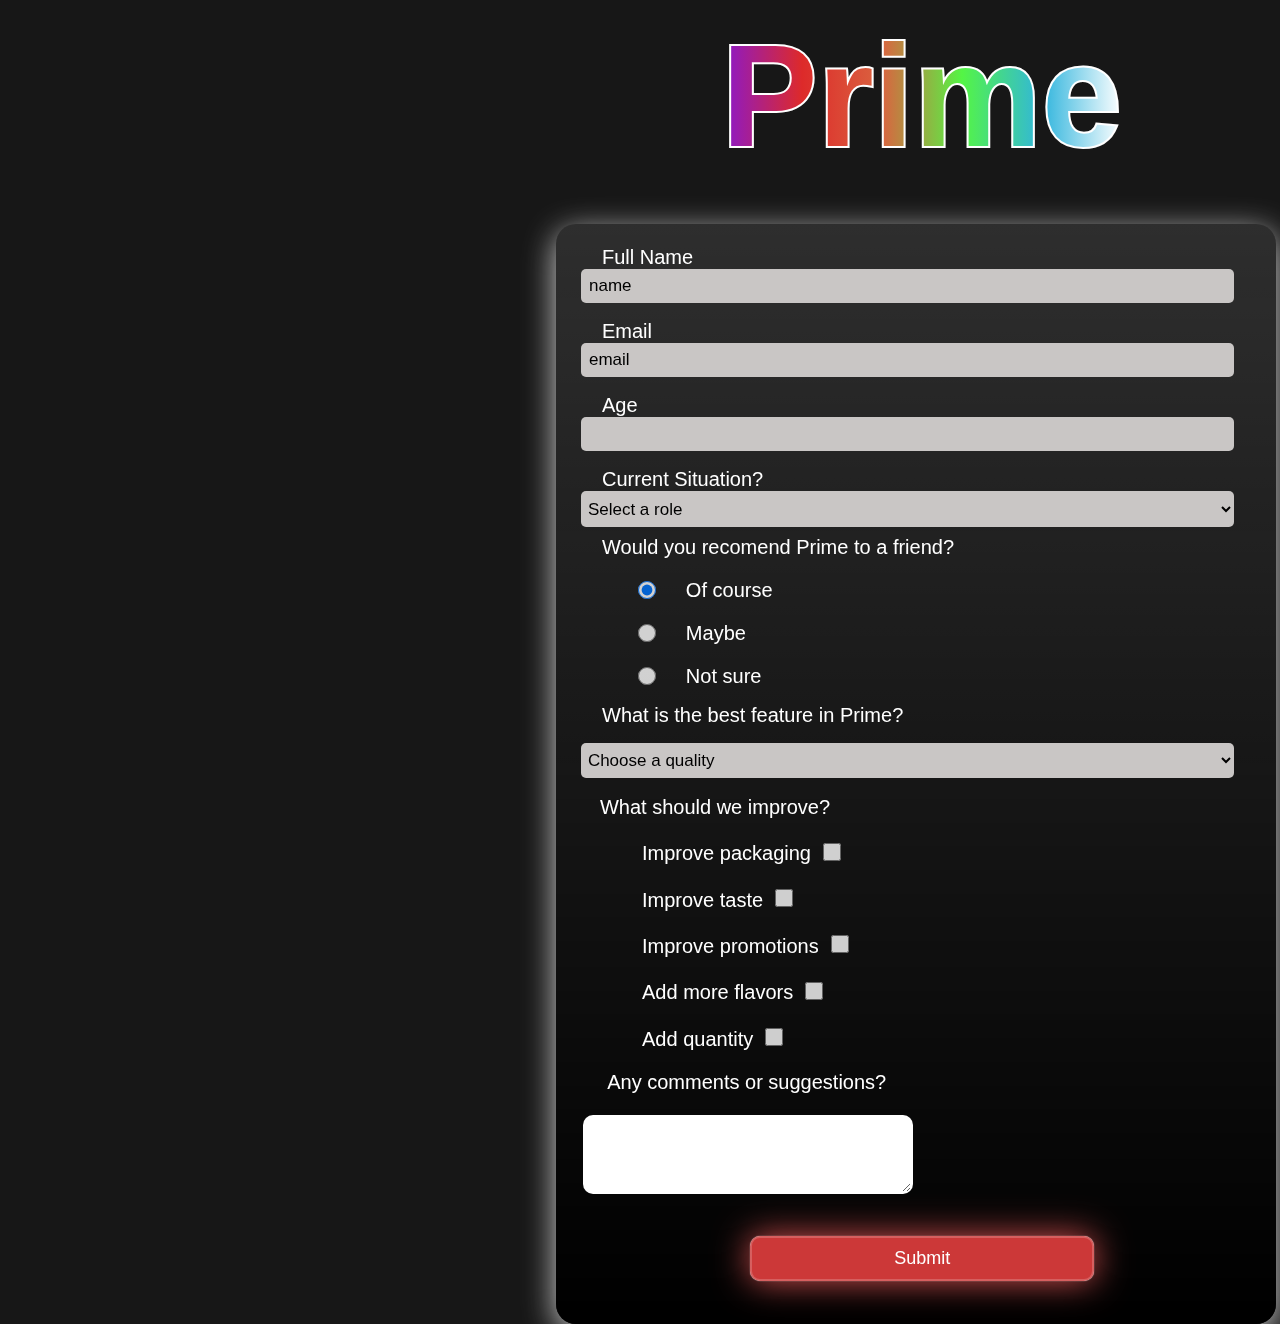
==== index.html @ 1cdba07a "Rename Survey.html to index.html" ====
<html lang='en'>
  <head>
    <title>Survey</title>
     <meta charset="UTF-8">
     <meta name="description" content="Prime Survey">
     <meta name="author"content='TNZ'>
     <meta name="keywords" content="Prime,drink,sport drink,KSI,Logan Paul,Prime drink">
     <meta name="viewport" content="width=device-width, intial-scale=1.0">
      <link rel="stylesheet" href="style.css" />
    </head>

  
  
    <body>

      <fieldset class="titlef">
        <div class="content">
      <h2>Prime</h2>
      <h2>Prime</h2>
      
      
        </div>
      </fieldset>
      
      <dev class="survey">
      <form action="PrimeSurveydata.php" method="post">
        <dev >
        <fieldset clas="top">
          </fieldset>
        </dev>
        <fieldset class="fieldsetf">
          <label class="inputn" for="Full name">Full Name<input class='inpu1'id="Full name" type="'text"name='name'value='name'required/></label>
          <label class="inputn" for="email">Email<input class='inpu1'id="email" type="email"name='email'value='email'required/></label>
          <label class="inputn" for="age">Age<input class='inpu1' id="age" type="number"min='10' max='100'name='age'value='age'/></label>
          <label class="kr">Current Situation?</label>
            <select  for="Situation" class="select" value='Situation'>
            <option value="a" name="a">Select a role</option>
            <option value="b" name="b">Full time job</option>
            <option value="c" name="c">Full time learner</option>
            <option value="d" name="d">Part time job</option>
            <option value="e" name="e">Student</option>
            <option value="f" name="f">Prefer not to say</option>
            <option value="g" name="g">Other</option>
          
          </select>
          



        
        <div class="container">
          
          <label class="kd" for='yes'>Would you recomend Prime to a friend?</label>
          <p class="itxt">
          <input id="yes"name='reco' type='radio' value="yes" checked/>
          <label for="yes"class='labe2'>Of course</label>
          </p>
          

          <p class="itxt">
          <input id="half"name='reco'type='radio'value='maybe'/>
          <label for="half"class='labe2'>Maybe</label>
          </p>
          

          <p class="itxt">
          <input id="no"name='reco'type='radio'value="no"/>
          <label for="no"class='labe2'>Not sure</label>
          </p>
          
          
        
        </div>
          <div class="labe3">
          <label class="ks">What is the best feature in Prime?</div>
            <select for="bfea" value="recomandation">
            <option value='0'name="0">  Choose a quality</option>
            <option value='1' name="1"> healty</option>
            <option value='2' name="2"> Tasty</option>
            <option value='3' name="3"> Refreching</option>
            <option value='7' name="8"> Other</option>
          </select>
        </label>
       
          
        
        <label>
        <div >
          <p class="imp">What should we improve?</p>
            
          
          <l class="li"><label for="improve3"class='label4'>Improve packaging<input id="improve3" type="checkbox"name='improvement-suggestions'class='inline'value='packaging'/></label></li>

          <l class="li"><label for="improve2"class='label4'>Improve taste<input id="improve2" type="checkbox"name='improvement-suggestions'class='inline'value='taste'/></label></li>

          <l class="li"><lable for="improve"class='label4'> Improve promotions<input id='improve'type='checkbox'name='improvement-suggestions'class='inline'value='promo'/></lable></li>
          
          <l class="li"><label for="improve4"class='label4'>Add more flavors<input id="improve4" type="checkbox"name='improvement-suggestions'class='inline'value='flavour'/></label></li>
          
          <l class="li"><label for="improve5"class='label4'>Add quantity<input id="improve5" type="checkbox"name='improvement-suggestions'class='inline'value='stock'/></label></li>
          
          
          </div>
        </label>
       
        <div class="itxt">

          <label class="kt">Any comments or suggestions?<textarea class="textarea"></textarea></label>
          </div>
          <input type="submit"value='Submit'></input>
        
        </fieldset>
        </dev>
        




      </form>





      </body>
      
      
  </html>
---- style.css ----
h1,p{
    text-align: center;
    font-family: 'Segoe UI', Tahoma, Geneva, Verdana, sans-serif;
    
}

*{
    margin:0;
    padding: 0;
    box-sizing: border-box;
    font-family: 'Poppins',sans-serif;
    border:none;

}
body{
    display:flex;
    max-width:1920px;
    min-height: 1080px;
    background-color: rgb(23,23,23);
    margin: auto; 
    background-image: url(https://cdna.artstation.com/p/assets/images/images/047/510/704/large/rushabh-reddy-waterfinal.jpg?1647781694);
    background-repeat: no-repeat;
    background-size: 100%;
    background-position:0 300px;
    color:white;
    border:none;

}


.content{
    position: relative;
}
.content h2{
    position: absolute;
    color:fff;
    margin:0.1em 0.2em 0 4.9em;
    
    font-size: 9em;
    text-align: center;
}
.content h2:nth-child(1)
{

    -webkit-text-stroke:4px ;
    
    
}
.content h2:nth-child(2)
{
    background:linear-gradient(90deg,rgb(138, 25, 204),
    rgb(221, 42, 42),
    rgb(218, 100, 64),
    rgb(84, 245, 69),
    rgb(49, 181, 221),
    rgb(255, 255, 255));
    -webkit-background-clip: text;
    -webkit-text-fill-color: transparent;
    
    

    
    animation:animate 4s ease-in-out infinite;
}
@keyframes animate
{
    0%,100%{
        clip-path: polygon(0% 37%, 16% 47%, 28% 53%, 41% 57%, 57% 55%, 70% 47%, 88% 41%, 100% 40%, 99% 100%, 0% 100%);
    }
    50%{
        clip-path: polygon(0 32%, 16% 35%, 28% 44%, 35% 52%, 49% 55%, 65% 51%, 81% 46%, 100% 37%, 99% 100%, 0% 100%);
    }
}
:root{
    --gradient: linear-gradient(
        45deg,
        rgb(138, 25, 204),
        rgb(221, 42, 42),
        rgb(218, 100, 64),
        rgb(84, 245, 69),
        rgb(49, 181, 221),
        rgb(255, 255, 255)


    );
}
.titlef{
    background-color: aliceblue;
    border: none;
    text-align: center;
    margin:0 100em 0 1em;
    width: 1px;
}
.survey{
    margin: 10em 50em 10em -70em ;
    width: 720px;
    height:10vw;

    
}
.fieldsetf{
    background:linear-gradient(rgb(255,255,255,0.1),rgb(255,255,255,0),black);
    backdrop-filter: blur(10px);
    border-radius: 20px;
    border:1px solid rgb(255,255,255,0.18);
    box-shadow: 0 8px 32px 0 rgb(255,255,255,0.8);
    margin:60px;
    margin-top:4em;
    margin-bottom: 5em;
    border:0;
    width: 720px;
    padding-right:1em;
    padding-left: 1em;
    padding-top: 1.4em;
    height:1100px;



}

.inputn{

    margin-top:2em;
    padding:0em 1.5em ;
    font-family:'Poppins', sans-serif;
    font-size:20px;
    

}

.inpu1{
    width:95%;
    background-color: #c9c6c5;
    margin-bottom:1em;
    margin-right:0.5em;
    margin-left:0.5em;
    margin-top:0em ;
    border-radius:5px ;
    height: 2em;
    font-size: 17px;
    transition: all 0.2s;
    padding:0.5em;
    
}
.select{
    width:95%;
    display:block;
    margin-bottom:0.5em;
    border-radius: 5px;
    background-color:#c9c6c5;
    height:2.1em;
    font-size: 17px;
    

}
.labe2{
    margin-left:1.5em;
    margin-top:1em ;
    
    font-family:'Poppins', sans-serif;
    font-size:20px;
}

.itxt{
    
    padding-right:15em;
    margin-bottom: 0em;
    margin-left: 1.2em;
    display: inline-flex;
    
}
.kt{
    margin-left:0.8em;
    margin-bottom:0.3em ;
    margin-top:1em;
    font-family:'Poppins', sans-serif;
    font-size:20px;

}


[type='radio']{
    margin-top:1.7em;
    margin-bottom:0;
    margin-left: 3.5em;
    border:10px shaded black;
    border-radius: 50%;
    opacity: 0.8;
    width:18px;
    height:18px;
    transition: 0.3s;
    
}
[type='radio']:hover{
    box-shadow: 0 0 0 12px rgba(80, 80, 80, 0.2);
    
    border-radius: 50%;
    opacity: 1;
    
}
[type='radio']:before{
    content:'';
    width:60%;
    height:60%;
    margin:20% auto;
    border-radius: 50%;
}

.kr{  
    margin-left:1.5em;
    margin-top:2em ;
    margin-bottom: 2em;
    font-family:'Poppins', sans-serif;
    font-size:20px;

}
.kd{
    padding-bottom:1.5em;
    margin-top:1emem;
    margin-left:1.5em;
    font-family:'Poppins', sans-serif;
    font-size:20px;
    margin-top:2em;
   
}
.ks{
    padding-bottom:em;
    margin-top:0.9em;
    margin-left:1.5em;
    font-family:'Poppins', sans-serif;
    font-size:20px;
    margin-top:2.3em;
    
}
select{
    
    display:block;
    width:95%;
    background-color: #c9c6c5;
    margin-right:0.5em;
    margin-left:0.5em;
    border-radius:5px ;
    height: 2em;
    font-size: 17px;
    transition: all 0.2s;
    padding:0.2em;
    
    
    border-radius: 5px;
    background-color:#c9c6c5;
    height:2.1em;
    font-size: 17px;
}



.labe3{
    margin-bottom:1em;
    margin-top:1em;
    
}
.labe4{
    margin-top: 1em;
    margin-right:1.5em;
}
select{
    
    display:block;
    width:95%;
    background-color: #c9c6c5;
    margin-right:0.5em;
    margin-left:0.5em;
    border-radius:5px ;
    height: 2em;
    font-size: 17px;
    transition: all 0.2s;
    padding:0.2em;
    
    
    border-radius: 5px;
    background-color:#c9c6c5;
    height:2.1em;
    font-size: 17px;
}


.textarea{
    padding:1em;
    outline: none;
    border-radius: 10px;
    border:2px solid transparent;
    color:#666666;
    font-family:'Heebo',sans-serif;
    font-weight: 500;
    font-size: 16px;
    line-height:1.4;
    transition: all 0.2s;
    margin:0.5em;
    width:80%;
    max-width: 80%;
    max-height: 60%;
    margin-left:-1.5em;
    margin-top: 1.3em;
}
.textarea:hover{
    cursor: pointer;
    background-color: #c9c6c5;

}
.textarea:focus{
    background-color: whitesmoke;
    cursor: text;
    border-color: black;
    
}
[type='checkbox']{
    width: 18px;
    height: 18px;
    padding: 0;
    margin: 0.25em;
    margin-left:0.9em; 
    opacity: 0.8;
    transition: 3s;  
}
[type='checkbox']:hover{
    box-shadow: 0 0 0 12px rgb(80,80,80,0.2);
    border-radius: 50%;;
    opacity: 1;

}
[type='submit']{
    width:50%;
    margin-left:9.9em;
    margin-top:1.5em;
    height: 2.5em;
    border-radius: 10px;
    border:2px solid rgb(255,255,255,0.2);
    box-shadow:0 0 1px 0 white, 0 0px 35px 0 rgb(216, 81, 81);
    background-color: rgb(204, 56, 56);
    backdrop-filter: blur(10px);
    color:white;
    font-size:18;
    transition: 0.4s;

    

}
[type='submit']:hover{
    cursor:grab;
    box-shadow:0 0 1px 0 white, 0 0px 35px 0 rgb(204, 56, 56);
    background-color:rgb(202, 84, 84);
    text-shadow:0 0 36px 0 white;
    margin-top:1.5em;
    
    
    


}
[type='submit']:checked{
    cursor:grab;
    box-shadow:0 0 1px 0 white, 0 0px 35px 0 rgb(204, 56, 56);
    background-color:rgb(190, 69, 69);
    text-shadow:0 0 36px 0 white;
    margin-top:1.5em;
}
.label4{
    margin-top:1em ;
    margin-right:6em;
    margin-left: 3.5em;
    font-family:'Poppins', sans-serif;
    font-size:20px;
    display: block;
    padding-right: 1.5em;
    

}

.imp{
    
    margin-top:0.9em ;
    margin-right:20.1em;
    margin-bottom:1em;
    font-family:'Poppins', sans-serif;
    font-size:20px;
    
}
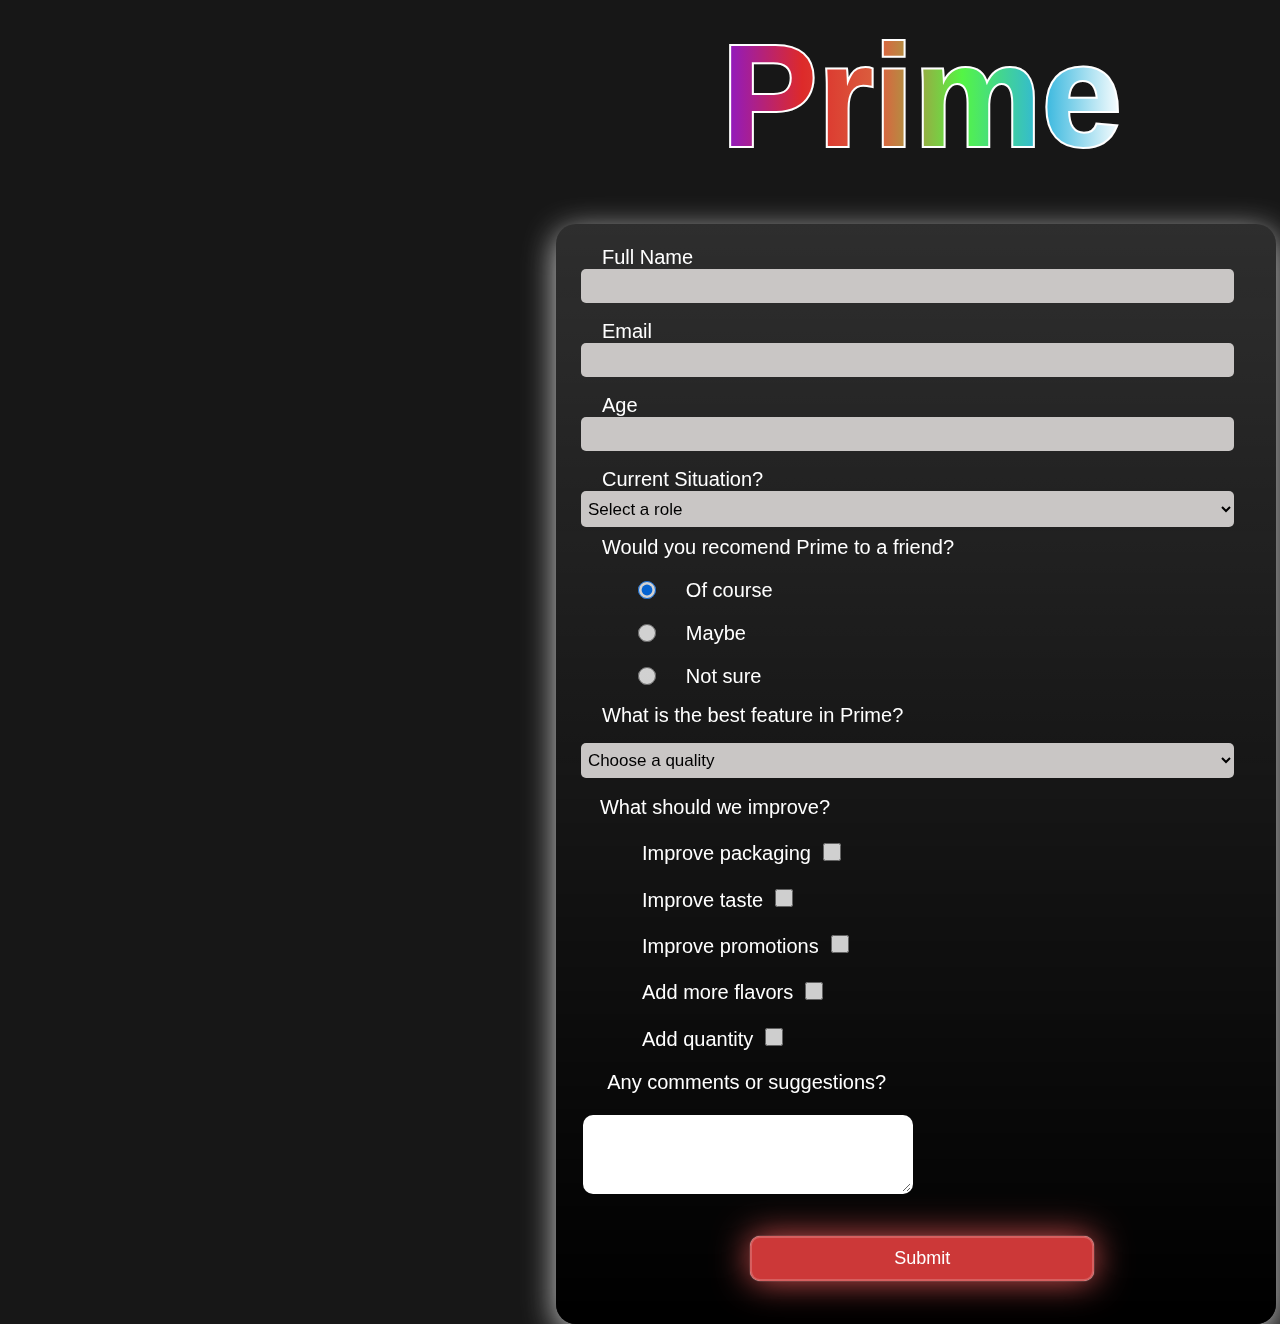
==== commit 56b8d9bd: "Update index.html" ====
--- a/index.html
+++ b/index.html
@@ -29,9 +29,9 @@
           </fieldset>
         </dev>
         <fieldset class="fieldsetf">
-          <label class="inputn" for="Full name">Full Name<input class='inpu1'id="Full name" type="'text"name='name'value='name'required/></label>
-          <label class="inputn" for="email">Email<input class='inpu1'id="email" type="email"name='email'value='email'required/></label>
-          <label class="inputn" for="age">Age<input class='inpu1' id="age" type="number"min='10' max='100'name='age'value='age'/></label>
+          <label class="inputn" for="Full name">Full Name<input class='inpu1'id="Full name" type="'text"name='name'required/></label>
+          <label class="inputn" for="email">Email<input class='inpu1'id="email" type="email"name='email'required/></label>
+          <label class="inputn" for="age">Age<input class='inpu1' id="age" type="number"min='10' max='100'name='age'/></label>
           <label class="kr">Current Situation?</label>
             <select  for="Situation" class="select" value='Situation'>
             <option value="a" name="a">Select a role</option>
